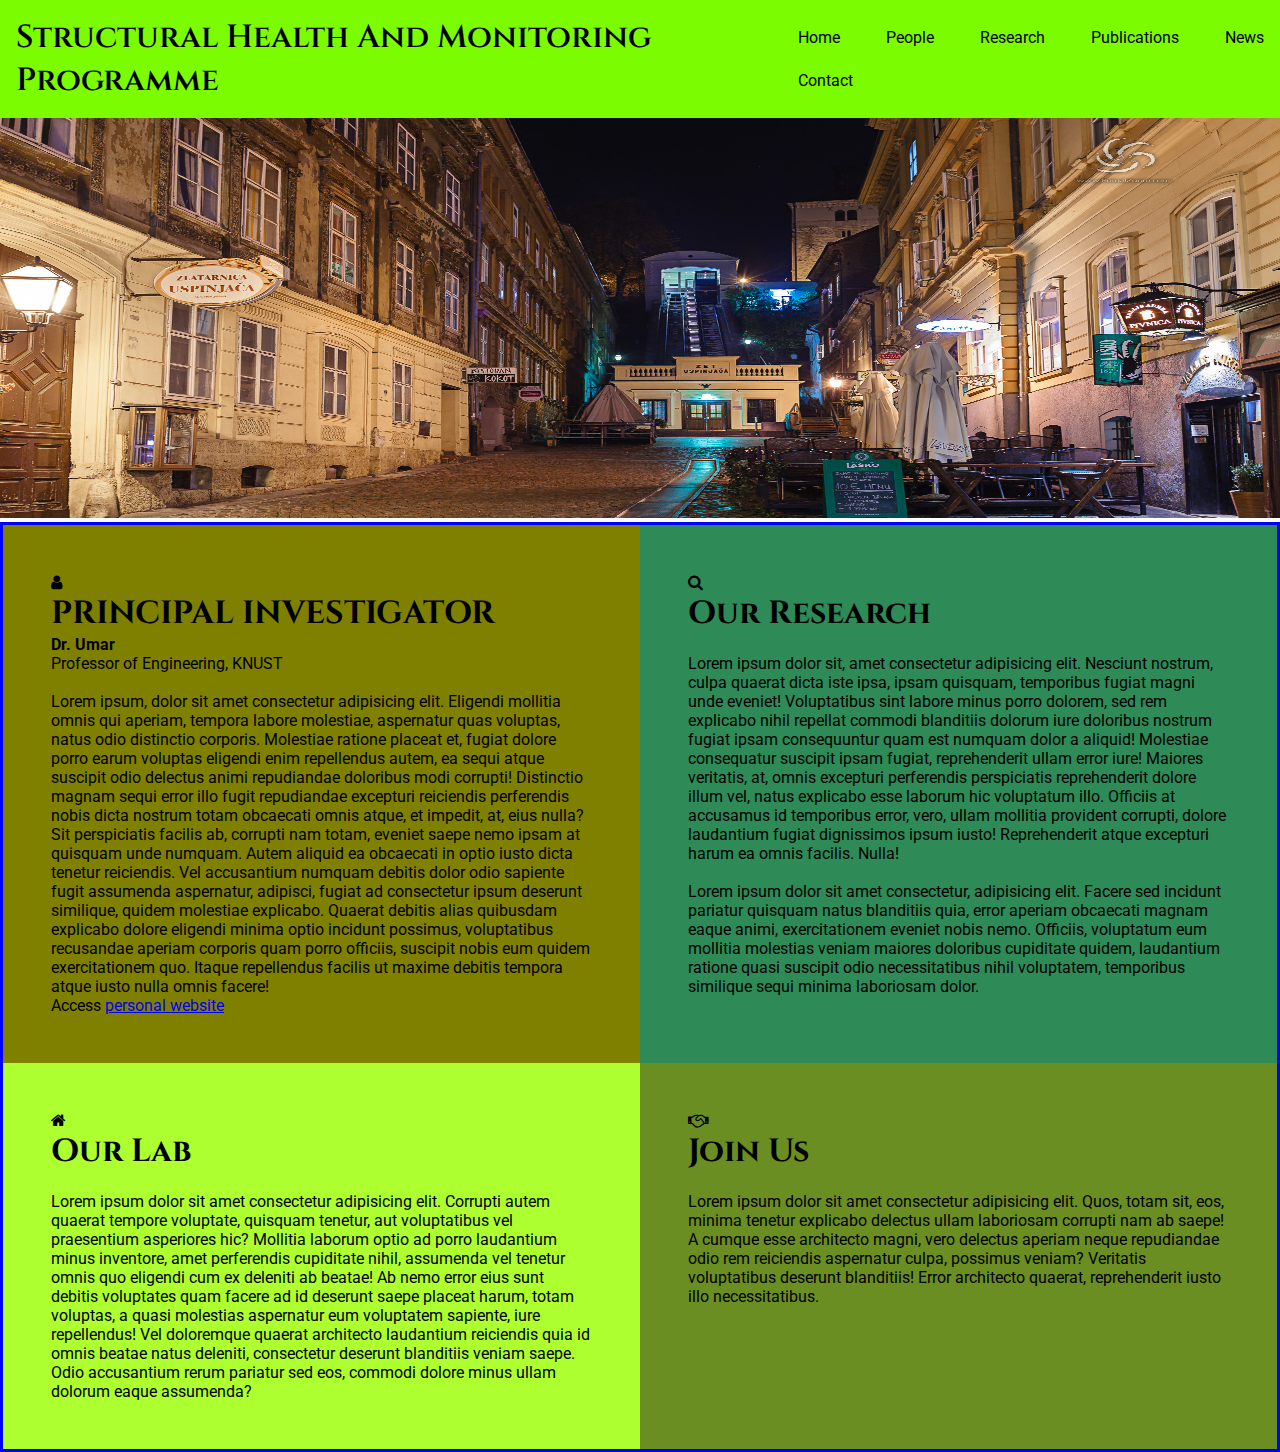
==== research/index.html @ dbe636c4 "Add files via upload" ====
<!DOCTYPE html>
<html lang="en">
<head>
    <meta charset="UTF-8">
    <meta name="viewport" content="width=device-width, initial-scale=1.0">
    <title>KNUST</title>
    <link rel="stylesheet" href="style.css">
    <link rel="stylesheet" href="./font-awesome-4.7.0/css/font-awesome.min.css">
    <link rel="preconnect" href="https://fonts.googleapis.com">
    <link rel="preconnect" href="https://fonts.gstatic.com" crossorigin>
    <link href="https://fonts.googleapis.com/css2?family=Roboto:ital,wght@0,400;0,500;0,700;0,900;1,400;1,500;1,700;1,900&display=swap" rel="stylesheet">
    <link rel="preconnect" href="https://fonts.googleapis.com">
<link rel="preconnect" href="https://fonts.gstatic.com" crossorigin>
<link href="https://fonts.googleapis.com/css2?family=Cinzel:wght@400..900&family=Roboto:ital,wght@0,400;0,500;0,700;1,400;1,500&display=swap" rel="stylesheet">


</head>
<body>
    <header>
        <div class="logo">
           <h1>Structural Health And Monitoring Programme</h1> 
        </div>
        <div class="navlinks">
            <ul><a href="./">Home</a></ul>
            <ul><a href="./">People</a></ul>
            <ul><a href="./">Research</a></ul>
            <ul><a href="./">Publications</a></ul>
            <ul><a href="./">News</a></ul>
            <ul><a href="./">Contact</a></ul>
        </div>
    </header>

    <div class="image-slider">
        <img src="./images/img1.jpg" alt="" height="400px" width="100%">
    </div>
    <main>
        <div class="main main-sub">
            <div class="principal-sect">
                <i class="fa fa-user sect-icon " aria-hidden="true"></i>
                <h1 class="sect-heading">PRINCIPAL INVESTIGATOR</h1>
                <p><b>Dr. Umar </b></p>
                <p>Professor of Engineering, KNUST</p> <br>
                <p class="sect-text">Lorem ipsum, dolor sit amet consectetur adipisicing elit. Eligendi mollitia omnis qui aperiam, tempora labore molestiae, aspernatur quas voluptas, natus odio distinctio corporis. Molestiae ratione placeat et, fugiat dolore porro earum voluptas eligendi enim repellendus autem, ea sequi atque suscipit odio delectus animi repudiandae doloribus modi corrupti! Distinctio magnam sequi error illo fugit repudiandae excepturi reiciendis perferendis nobis dicta nostrum totam obcaecati omnis atque, et impedit, at, eius nulla? Sit perspiciatis facilis ab, corrupti nam totam, eveniet saepe nemo ipsam at quisquam unde numquam. Autem aliquid ea obcaecati in optio iusto dicta tenetur reiciendis. Vel accusantium numquam debitis dolor odio sapiente fugit assumenda aspernatur, adipisci, fugiat ad consectetur ipsum deserunt similique, quidem molestiae explicabo. Quaerat debitis alias quibusdam explicabo dolore eligendi minima optio incidunt possimus, voluptatibus recusandae aperiam corporis quam porro officiis, suscipit nobis eum quidem exercitationem quo. Itaque repellendus facilis ut maxime debitis tempora atque iusto nulla omnis facere!</p>   
                <p>Access <a href="https://webapps.knust.edu.gh/staff/dirsearch/profile/summary/f99fcb8b9fdc.html"> personal website</a></p>
            </div>
            
            <div class="research-sect">
                <i class=" fa fa-search sect-icon" aria-hidden="true"></i>
                <h1 class="sect-heading">Our Research</h1> <br>
                <p>Lorem ipsum dolor sit, amet consectetur adipisicing elit. Nesciunt nostrum, culpa quaerat dicta iste ipsa, ipsam quisquam, temporibus fugiat magni unde eveniet! Voluptatibus sint labore minus porro dolorem, sed rem explicabo nihil repellat commodi blanditiis dolorum iure doloribus nostrum fugiat ipsam consequuntur quam est numquam dolor a aliquid! Molestiae consequatur suscipit ipsam fugiat, reprehenderit ullam error iure! Maiores veritatis, at, omnis excepturi perferendis perspiciatis reprehenderit dolore illum vel, natus explicabo esse laborum hic voluptatum illo. Officiis at accusamus id temporibus error, vero, ullam mollitia provident corrupti, dolore laudantium fugiat dignissimos ipsum iusto! Reprehenderit atque excepturi harum ea omnis facilis. Nulla!</p>
                <br><p>Lorem ipsum dolor sit amet consectetur, adipisicing elit. Facere sed incidunt pariatur quisquam natus blanditiis quia, error aperiam obcaecati magnam eaque animi, exercitationem eveniet nobis nemo. Officiis, voluptatum eum mollitia molestias veniam maiores doloribus cupiditate quidem, laudantium ratione quasi suscipit odio necessitatibus nihil voluptatem, temporibus similique sequi minima laboriosam dolor.</p>
            </div>
        </div>

        <div class="main main-sub">
            <div class="lab-sect">
                <i class="fa fa-home" aria-hidden="true"></i>
                <h1 class="sect-heading">Our Lab</h1> <br>
                <p>Lorem ipsum dolor sit amet consectetur adipisicing elit. Corrupti autem quaerat tempore voluptate, quisquam tenetur, aut voluptatibus vel praesentium asperiores hic? Mollitia laborum optio ad porro laudantium minus inventore, amet perferendis cupiditate nihil, assumenda vel tenetur omnis quo eligendi cum ex deleniti ab beatae! Ab nemo error eius sunt debitis voluptates quam facere ad id deserunt saepe placeat harum, totam voluptas, a quasi molestias aspernatur eum voluptatem sapiente, iure repellendus! Vel doloremque quaerat architecto laudantium reiciendis quia id omnis beatae natus deleniti, consectetur deserunt blanditiis veniam saepe. Odio accusantium rerum pariatur sed eos, commodi dolore minus ullam dolorum eaque assumenda?</p>
                
            </div>
            <div class="join-sect">
                <i class="fa fa-handshake-o" aria-hidden="true"></i>
                <h1 class="sect-heading">Join Us</h1> <br>
                <p>Lorem ipsum dolor sit amet consectetur adipisicing elit. Quos, totam sit, eos, minima tenetur explicabo delectus ullam laboriosam corrupti nam ab saepe! A cumque esse architecto magni, vero delectus aperiam neque repudiandae odio rem reiciendis aspernatur culpa, possimus veniam? Veritatis voluptatibus deserunt blanditiis! Error architecto quaerat, reprehenderit iusto illo necessitatibus.</p>

            </div>
        </div>
    </main>
    
</body>
</html>
---- research/style.css ----
*{
    margin: 0;
    font-family: "Roboto", sans-serif;
    /* font-weight: 900; */
    /* font-style: italic; */
}
.sect-heading{
    font-family: "Cinzel", serif;
}
.logo h1{
    font-family: "Cinzel", serif;
    font-optical-sizing: auto;
    font-weight: 600;
    font-style: normal;

}
header{
    display: flex;
    flex-direction: row;
    padding: 1rem;
    background-color: lawngreen;
    
    
}
.logo{
    /* width: 60%; */
    flex-shrink: initial;
}
.navlinks{
    /* width: 40%; */
    display: flex;
    flex-direction: row;
    align-items: center;
    justify-content: space-between;
    /* width: 50%; */
    flex-wrap: wrap;
    

}
.navlinks a{
    text-decoration: none;
    color: black;
    
}
main{
    border: solid blue;
    margin-top: 0rem;
}
.main-sub{
    background-color: salmon;
    display: flex;
}
.principal-sect{
    width: 50%;
    background-color: olive;
    padding: 3rem;
}
.research-sect{
    width: 50%;
    background-color: seagreen;
    padding: 3rem;
}
.lab-sect{
    width: 50%;
    background-color: greenyellow;
    padding: 3rem;
}
.join-sect{
    width: 50%;
    background-color: olivedrab;
    padding: 3rem;
}
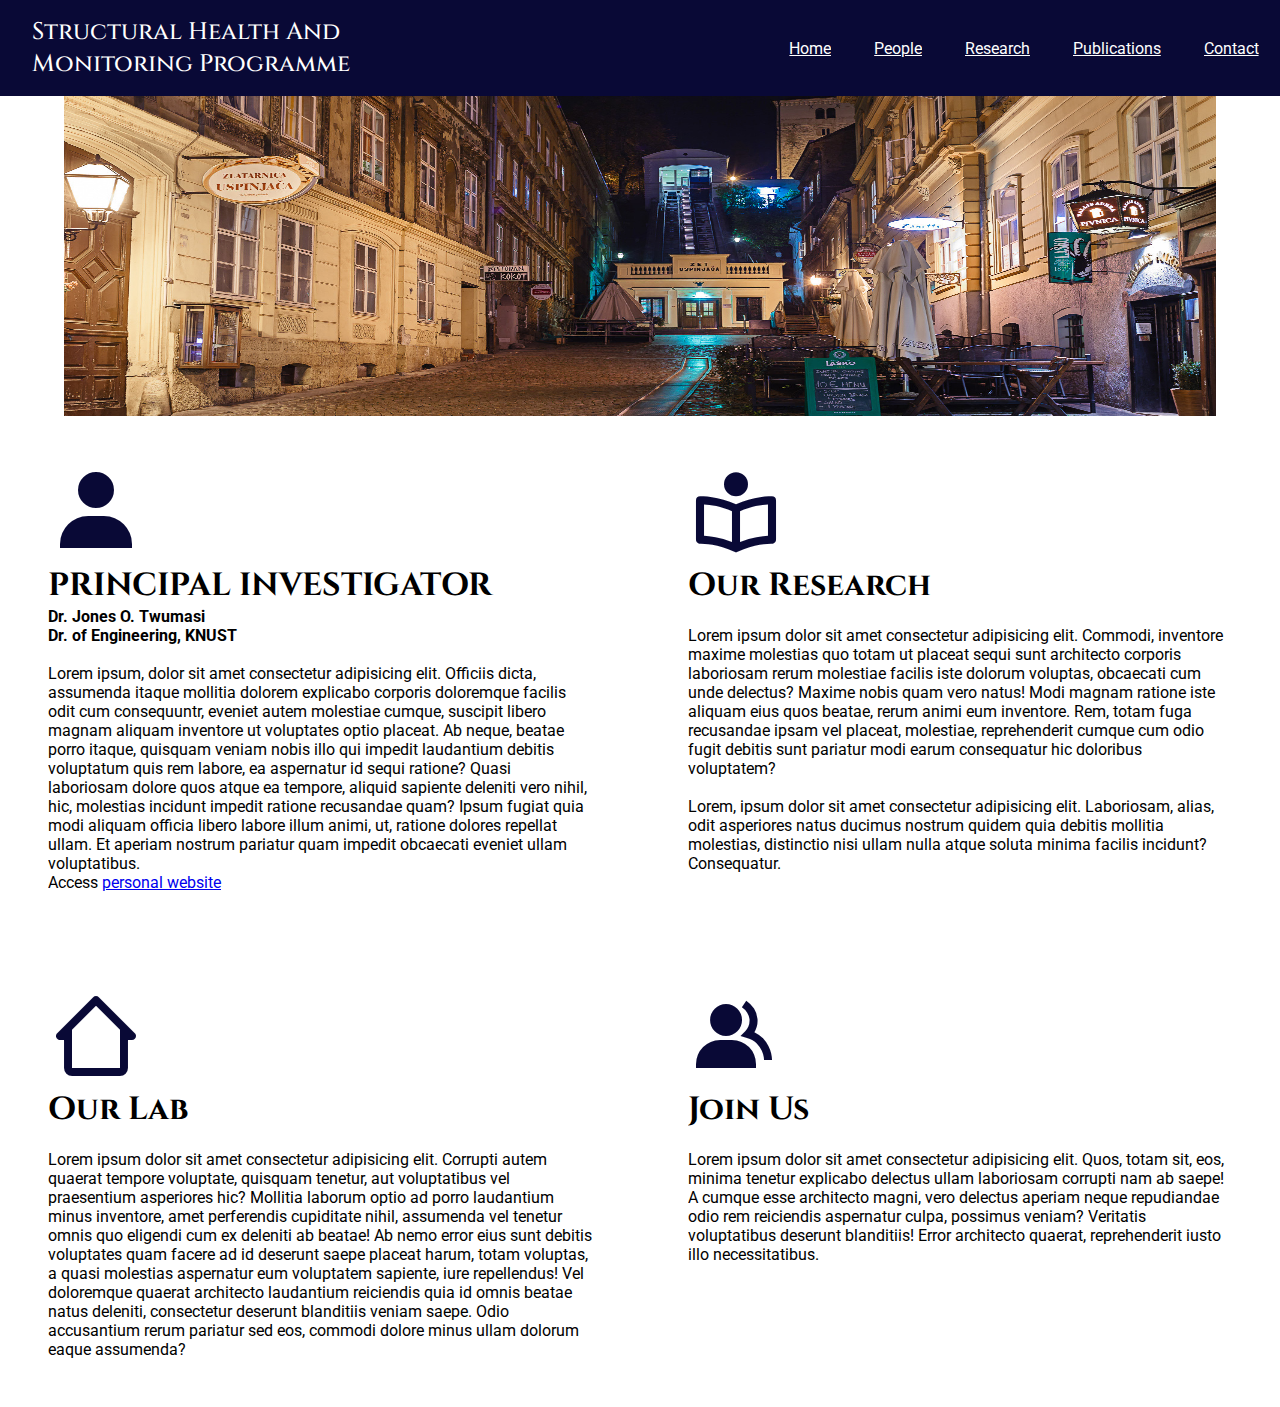
==== commit 61cbcf3c: "updated css" ====
--- a/research/index.html
+++ b/research/index.html
@@ -5,62 +5,66 @@
     <meta name="viewport" content="width=device-width, initial-scale=1.0">
     <title>KNUST</title>
     <link rel="stylesheet" href="style.css">
-    <link rel="stylesheet" href="./font-awesome-4.7.0/css/font-awesome.min.css">
     <link rel="preconnect" href="https://fonts.googleapis.com">
     <link rel="preconnect" href="https://fonts.gstatic.com" crossorigin>
     <link href="https://fonts.googleapis.com/css2?family=Roboto:ital,wght@0,400;0,500;0,700;0,900;1,400;1,500;1,700;1,900&display=swap" rel="stylesheet">
     <link rel="preconnect" href="https://fonts.googleapis.com">
-<link rel="preconnect" href="https://fonts.gstatic.com" crossorigin>
-<link href="https://fonts.googleapis.com/css2?family=Cinzel:wght@400..900&family=Roboto:ital,wght@0,400;0,500;0,700;1,400;1,500&display=swap" rel="stylesheet">
-
-
+    <link rel="preconnect" href="https://fonts.gstatic.com" crossorigin>
+    <link href="https://fonts.googleapis.com/css2?family=Cinzel:wght@400..900&family=Roboto:ital,wght@0,400;0,500;0,700;1,400;1,500&display=swap" rel="stylesheet">
+    <link href='https://unpkg.com/boxicons@2.1.4/css/boxicons.min.css' rel='stylesheet'>
+    <link
+    rel="stylesheet"
+    href="https://cdnjs.cloudflare.com/ajax/libs/animate.css/4.1.1/animate.min.css"
+  />
 </head>
 <body>
     <header>
-        <div class="logo">
-           <h1>Structural Health And Monitoring Programme</h1> 
+        <div class="navbar">
+            <div class="logo">
+                <h2>Structural Health And Monitoring Programme</h2> 
+            </div>
+            <div class="navlinks">
+                <li><a href="./">Home</a></li>
+                <li><a href="./">People</a></li>
+                <li><a href="./">Research</a></li>
+                <li><a href="./">Publications</a></li>
+                <!-- <li><a href="./">News</a></li> -->
+                <li><a href="./">Contact</a></li>
+            </div>
         </div>
-        <div class="navlinks">
-            <ul><a href="./">Home</a></ul>
-            <ul><a href="./">People</a></ul>
-            <ul><a href="./">Research</a></ul>
-            <ul><a href="./">Publications</a></ul>
-            <ul><a href="./">News</a></ul>
-            <ul><a href="./">Contact</a></ul>
+        <div class="image-slider">
+            <img src="./images/img1.jpg" alt="" height="400px" width="90%">
         </div>
     </header>
 
-    <div class="image-slider">
-        <img src="./images/img1.jpg" alt="" height="400px" width="100%">
-    </div>
     <main>
-        <div class="main main-sub">
-            <div class="principal-sect">
-                <i class="fa fa-user sect-icon " aria-hidden="true"></i>
+        <div class="main main-sub main-sub1">
+            <div class="principal-sect ">
+                <i class='bx bxs-user icon'></i>
                 <h1 class="sect-heading">PRINCIPAL INVESTIGATOR</h1>
-                <p><b>Dr. Umar </b></p>
-                <p>Professor of Engineering, KNUST</p> <br>
-                <p class="sect-text">Lorem ipsum, dolor sit amet consectetur adipisicing elit. Eligendi mollitia omnis qui aperiam, tempora labore molestiae, aspernatur quas voluptas, natus odio distinctio corporis. Molestiae ratione placeat et, fugiat dolore porro earum voluptas eligendi enim repellendus autem, ea sequi atque suscipit odio delectus animi repudiandae doloribus modi corrupti! Distinctio magnam sequi error illo fugit repudiandae excepturi reiciendis perferendis nobis dicta nostrum totam obcaecati omnis atque, et impedit, at, eius nulla? Sit perspiciatis facilis ab, corrupti nam totam, eveniet saepe nemo ipsam at quisquam unde numquam. Autem aliquid ea obcaecati in optio iusto dicta tenetur reiciendis. Vel accusantium numquam debitis dolor odio sapiente fugit assumenda aspernatur, adipisci, fugiat ad consectetur ipsum deserunt similique, quidem molestiae explicabo. Quaerat debitis alias quibusdam explicabo dolore eligendi minima optio incidunt possimus, voluptatibus recusandae aperiam corporis quam porro officiis, suscipit nobis eum quidem exercitationem quo. Itaque repellendus facilis ut maxime debitis tempora atque iusto nulla omnis facere!</p>   
+                <p><b>Dr. Jones O. Twumasi </b></p>
+                <p><b>Dr. of Engineering, KNUST</p> </b> <br>
+                <p class="sect-text">Lorem ipsum, dolor sit amet consectetur adipisicing elit. Officiis dicta, assumenda itaque mollitia dolorem explicabo corporis doloremque facilis odit cum consequuntr, eveniet autem molestiae cumque, suscipit libero magnam aliquam inventore ut voluptates optio placeat. Ab neque, beatae porro itaque, quisquam veniam nobis illo qui impedit laudantium debitis voluptatum quis rem labore, ea aspernatur id sequi ratione? Quasi laboriosam dolore quos atque ea tempore, aliquid sapiente deleniti vero nihil, hic, molestias incidunt impedit ratione recusandae quam? Ipsum fugiat quia modi aliquam officia libero labore illum animi, ut, ratione dolores repellat ullam. Et aperiam nostrum pariatur quam impedit obcaecati eveniet ullam voluptatibus.</p>   
                 <p>Access <a href="https://webapps.knust.edu.gh/staff/dirsearch/profile/summary/f99fcb8b9fdc.html"> personal website</a></p>
             </div>
             
             <div class="research-sect">
-                <i class=" fa fa-search sect-icon" aria-hidden="true"></i>
+                <i class='bx bx-book-reader icon'></i>
                 <h1 class="sect-heading">Our Research</h1> <br>
-                <p>Lorem ipsum dolor sit, amet consectetur adipisicing elit. Nesciunt nostrum, culpa quaerat dicta iste ipsa, ipsam quisquam, temporibus fugiat magni unde eveniet! Voluptatibus sint labore minus porro dolorem, sed rem explicabo nihil repellat commodi blanditiis dolorum iure doloribus nostrum fugiat ipsam consequuntur quam est numquam dolor a aliquid! Molestiae consequatur suscipit ipsam fugiat, reprehenderit ullam error iure! Maiores veritatis, at, omnis excepturi perferendis perspiciatis reprehenderit dolore illum vel, natus explicabo esse laborum hic voluptatum illo. Officiis at accusamus id temporibus error, vero, ullam mollitia provident corrupti, dolore laudantium fugiat dignissimos ipsum iusto! Reprehenderit atque excepturi harum ea omnis facilis. Nulla!</p>
-                <br><p>Lorem ipsum dolor sit amet consectetur, adipisicing elit. Facere sed incidunt pariatur quisquam natus blanditiis quia, error aperiam obcaecati magnam eaque animi, exercitationem eveniet nobis nemo. Officiis, voluptatum eum mollitia molestias veniam maiores doloribus cupiditate quidem, laudantium ratione quasi suscipit odio necessitatibus nihil voluptatem, temporibus similique sequi minima laboriosam dolor.</p>
+                <p>Lorem ipsum dolor sit amet consectetur adipisicing elit. Commodi, inventore maxime molestias quo totam ut placeat sequi sunt architecto corporis laboriosam rerum molestiae facilis iste dolorum voluptas, obcaecati cum unde delectus? Maxime nobis quam vero natus! Modi magnam ratione iste aliquam eius quos beatae, rerum animi eum inventore. Rem, totam fuga recusandae ipsam vel placeat, molestiae, reprehenderit cumque cum odio fugit debitis sunt pariatur modi earum consequatur hic doloribus voluptatem?</p>
+                <br><p>Lorem, ipsum dolor sit amet consectetur adipisicing elit. Laboriosam, alias, odit asperiores natus ducimus nostrum quidem quia debitis mollitia molestias, distinctio nisi ullam nulla atque soluta minima facilis incidunt? Consequatur.</p>
             </div>
         </div>
 
-        <div class="main main-sub">
+        <div class="main main-sub main-sub2">
             <div class="lab-sect">
-                <i class="fa fa-home" aria-hidden="true"></i>
+                <i class='bx bx-home-alt-2 icon'></i>
                 <h1 class="sect-heading">Our Lab</h1> <br>
                 <p>Lorem ipsum dolor sit amet consectetur adipisicing elit. Corrupti autem quaerat tempore voluptate, quisquam tenetur, aut voluptatibus vel praesentium asperiores hic? Mollitia laborum optio ad porro laudantium minus inventore, amet perferendis cupiditate nihil, assumenda vel tenetur omnis quo eligendi cum ex deleniti ab beatae! Ab nemo error eius sunt debitis voluptates quam facere ad id deserunt saepe placeat harum, totam voluptas, a quasi molestias aspernatur eum voluptatem sapiente, iure repellendus! Vel doloremque quaerat architecto laudantium reiciendis quia id omnis beatae natus deleniti, consectetur deserunt blanditiis veniam saepe. Odio accusantium rerum pariatur sed eos, commodi dolore minus ullam dolorum eaque assumenda?</p>
                 
             </div>
             <div class="join-sect">
-                <i class="fa fa-handshake-o" aria-hidden="true"></i>
+                <i class='bx bxs-group icon'></i>
                 <h1 class="sect-heading">Join Us</h1> <br>
                 <p>Lorem ipsum dolor sit amet consectetur adipisicing elit. Quos, totam sit, eos, minima tenetur explicabo delectus ullam laboriosam corrupti nam ab saepe! A cumque esse architecto magni, vero delectus aperiam neque repudiandae odio rem reiciendis aspernatur culpa, possimus veniam? Veritatis voluptatibus deserunt blanditiis! Error architecto quaerat, reprehenderit iusto illo necessitatibus.</p>
 
--- a/research/style.css
+++ b/research/style.css
@@ -1,72 +1,102 @@
 *{
     margin: 0;
+    padding: 0;
+    overflow-x: hidden;
     font-family: "Roboto", sans-serif;
-    /* font-weight: 900; */
-    /* font-style: italic; */
 }
 .sect-heading{
     font-family: "Cinzel", serif;
 }
-.logo h1{
-    font-family: "Cinzel", serif;
-    font-optical-sizing: auto;
-    font-weight: 600;
-    font-style: normal;
+.logo h2{
+    font-family: "Cinzel";
+    /* font-optical-sizing:none; */
+    font-weight: 500;
+    width: 60%;
+    /* font-style: normal; */
 
 }
+
+.navbar{
+    display: flex;
+    width: 100%;
+    overflow: hidden;
+    justify-content: space-between;
+    /* flex-direction: row; */
+    padding: 1rem 2rem;
+    /* margin-bottom: 30rem; */
+    background-color: rgb(9, 9, 54);
+    color: white;
+    position: fixed;
+    top: 0;
+    z-index: 1000;
+}
 header{
-    display: flex;
-    flex-direction: row;
-    padding: 1rem;
-    background-color: lawngreen;
-    
-    
-}
-.logo{
-    /* width: 60%; */
-    flex-shrink: initial;
+    position: relative;
 }
 .navlinks{
-    /* width: 40%; */
+    /* width: 60%; */
     display: flex;
     flex-direction: row;
     align-items: center;
-    justify-content: space-between;
-    /* width: 50%; */
+    width: 40%;
+    padding-right: 2rem;
+    justify-content: space-around;
     flex-wrap: wrap;
-    
-
-}
-.navlinks a{
-    text-decoration: none;
-    color: black;
+    list-style: none;
     
 }
+
+.image-slider{
+ 
+    top: 6rem;
+    height: auto;
+    /* margin-top: 10rem; */
+}
+
+.navlinks a{
+    /* text-decoration: none; */
+    color: inherit;
+    /* float: left; */
+}
+.navlinks li a:hover {
+    transition: 0.4s ease-in-out;
+    color: blue;
+    /* text-decoration: solid; */
+  }
+.image-slider{
+    display: flex;
+    justify-content: center;
+    align-items: center;
+    margin-top: 1rem;
+}
 main{
-    border: solid blue;
-    margin-top: 0rem;
+    /* margin-top: 0rem; */
+    background-color: rgb(255, 255, 255);
 }
 .main-sub{
-    background-color: salmon;
     display: flex;
 }
 .principal-sect{
     width: 50%;
-    background-color: olive;
-    padding: 3rem;
+    /* background-color: olive; */
+    padding: 3rem 3rem;
 }
 .research-sect{
     width: 50%;
-    background-color: seagreen;
-    padding: 3rem;
+    /* background-color: seagreen; */
+    padding: 3rem 3rem;
 }
 .lab-sect{
     width: 50%;
-    background-color: greenyellow;
-    padding: 3rem;
+    /* background-color: greenyellow; */
+    padding: 3rem 3rem;
 }
 .join-sect{
     width: 50%;
-    background-color: olivedrab;
-    padding: 3rem;
-}+    /* background-color: olivedrab; */
+    padding: 3rem 3rem;
+}
+.icon{
+    font-size: 6rem;
+    color: rgb(9, 9, 54);
+}
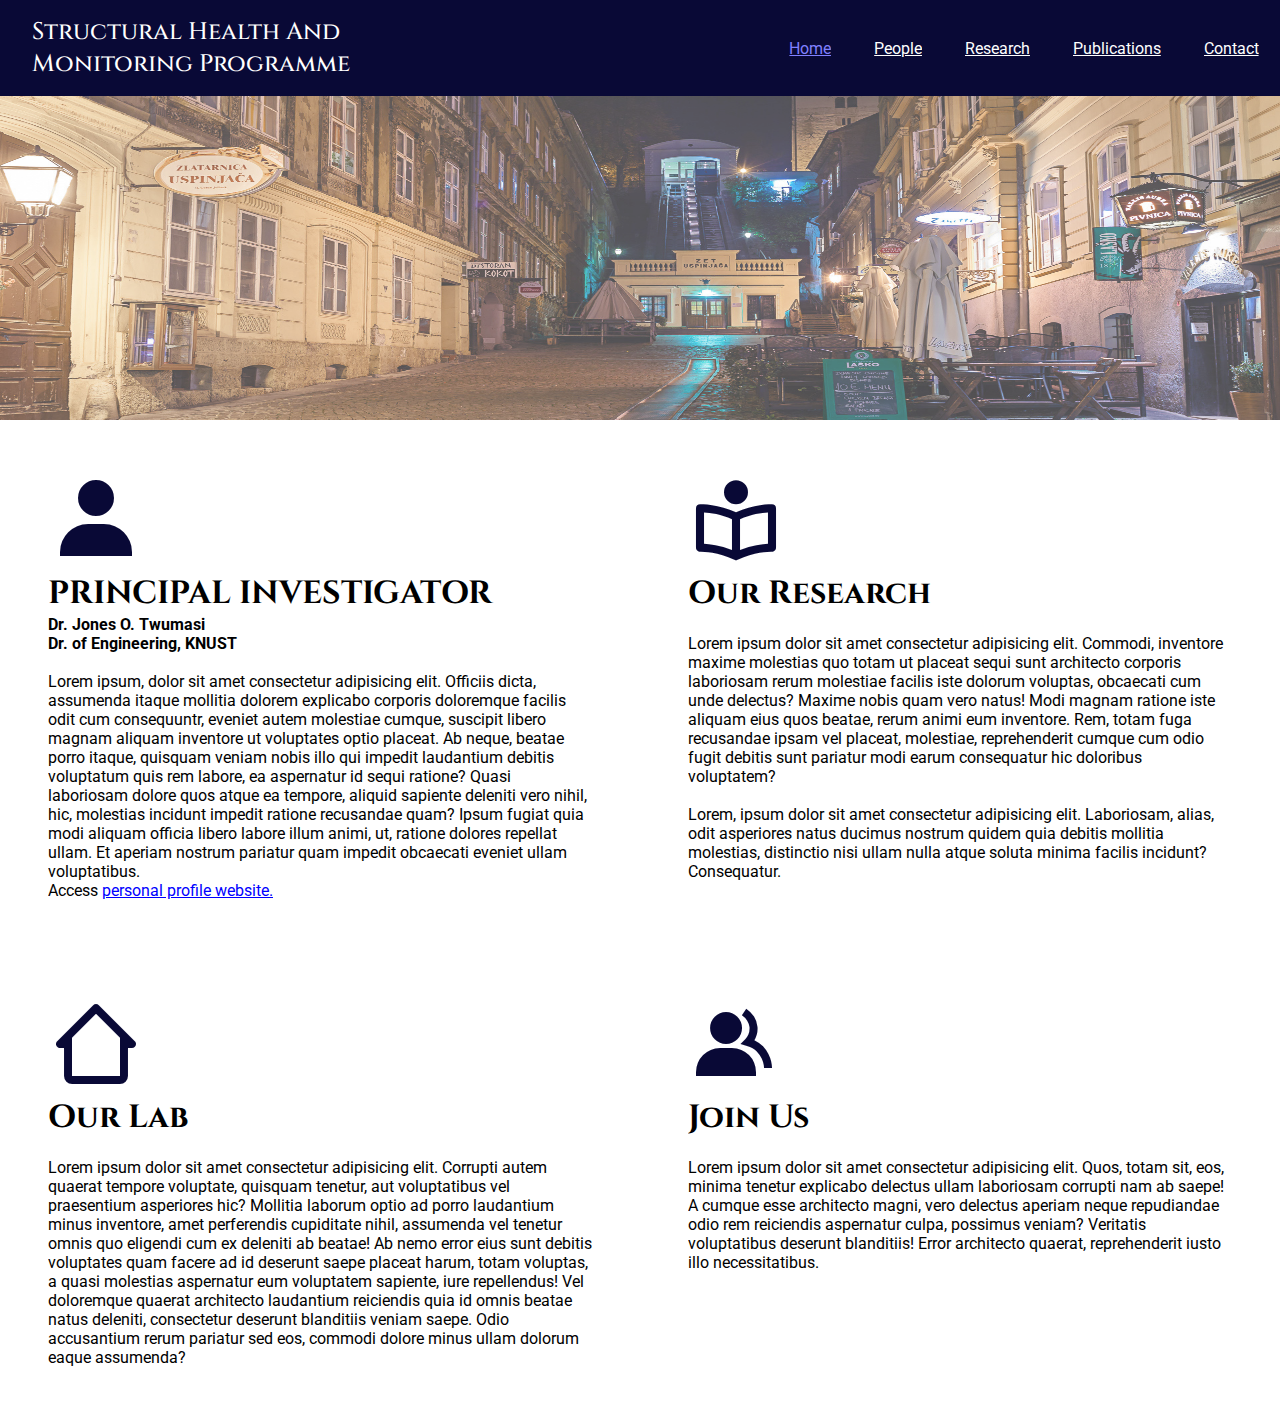
==== commit 1cb2a48e: "added animations css" ====
--- a/research/index.html
+++ b/research/index.html
@@ -5,6 +5,7 @@
     <meta name="viewport" content="width=device-width, initial-scale=1.0">
     <title>KNUST</title>
     <link rel="stylesheet" href="style.css">
+    <link rel="stylesheet" href="./images/favicon.png" type="image/ico" sizes="32x32">
     <link rel="preconnect" href="https://fonts.googleapis.com">
     <link rel="preconnect" href="https://fonts.gstatic.com" crossorigin>
     <link href="https://fonts.googleapis.com/css2?family=Roboto:ital,wght@0,400;0,500;0,700;0,900;1,400;1,500;1,700;1,900&display=swap" rel="stylesheet">
@@ -16,15 +17,20 @@
     rel="stylesheet"
     href="https://cdnjs.cloudflare.com/ajax/libs/animate.css/4.1.1/animate.min.css"
   />
+
+  <style>
+    .home{ color: rgb(128, 128, 255);}
+  </style>
+ 
 </head>
 <body>
     <header>
-        <div class="navbar">
+        <div class="navbar animate__animated animate__fadeInDown animate__delay-0s">
             <div class="logo">
-                <h2>Structural Health And Monitoring Programme</h2> 
+                <a href=""> <h2>Structural Health And Monitoring Programme</h2>  </a>
             </div>
             <div class="navlinks">
-                <li><a href="./">Home</a></li>
+                <li class="home"><a href="./">Home</a></li>
                 <li><a href="./">People</a></li>
                 <li><a href="./">Research</a></li>
                 <li><a href="./">Publications</a></li>
@@ -33,22 +39,23 @@
             </div>
         </div>
         <div class="image-slider">
-            <img src="./images/img1.jpg" alt="" height="400px" width="90%">
+            <img src="./images/img1.jpg" alt="" height="420px" width="100%" >
         </div>
     </header>
 
     <main>
         <div class="main main-sub main-sub1">
-            <div class="principal-sect ">
-                <i class='bx bxs-user icon'></i>
-                <h1 class="sect-heading">PRINCIPAL INVESTIGATOR</h1>
+            <div class="principal-sect animate__animated animate__fadeInLeft animate__delay-1s ">
+                
+                <i class='bx bxs-user icon sect-heading '></i>
+                <h1 class="sect-heading ">PRINCIPAL INVESTIGATOR</h1>
                 <p><b>Dr. Jones O. Twumasi </b></p>
                 <p><b>Dr. of Engineering, KNUST</p> </b> <br>
                 <p class="sect-text">Lorem ipsum, dolor sit amet consectetur adipisicing elit. Officiis dicta, assumenda itaque mollitia dolorem explicabo corporis doloremque facilis odit cum consequuntr, eveniet autem molestiae cumque, suscipit libero magnam aliquam inventore ut voluptates optio placeat. Ab neque, beatae porro itaque, quisquam veniam nobis illo qui impedit laudantium debitis voluptatum quis rem labore, ea aspernatur id sequi ratione? Quasi laboriosam dolore quos atque ea tempore, aliquid sapiente deleniti vero nihil, hic, molestias incidunt impedit ratione recusandae quam? Ipsum fugiat quia modi aliquam officia libero labore illum animi, ut, ratione dolores repellat ullam. Et aperiam nostrum pariatur quam impedit obcaecati eveniet ullam voluptatibus.</p>   
-                <p>Access <a href="https://webapps.knust.edu.gh/staff/dirsearch/profile/summary/f99fcb8b9fdc.html"> personal website</a></p>
+                <p>Access <a href="https://webapps.knust.edu.gh/staff/dirsearch/profile/summary/f99fcb8b9fdc.html"> personal profile website.</a></p>
             </div>
             
-            <div class="research-sect">
+            <div class="research-sect principal-sect animate__animated animate__fadeInRight animate__delay-1s">
                 <i class='bx bx-book-reader icon'></i>
                 <h1 class="sect-heading">Our Research</h1> <br>
                 <p>Lorem ipsum dolor sit amet consectetur adipisicing elit. Commodi, inventore maxime molestias quo totam ut placeat sequi sunt architecto corporis laboriosam rerum molestiae facilis iste dolorum voluptas, obcaecati cum unde delectus? Maxime nobis quam vero natus! Modi magnam ratione iste aliquam eius quos beatae, rerum animi eum inventore. Rem, totam fuga recusandae ipsam vel placeat, molestiae, reprehenderit cumque cum odio fugit debitis sunt pariatur modi earum consequatur hic doloribus voluptatem?</p>
--- a/research/style.css
+++ b/research/style.css
@@ -12,8 +12,12 @@
     /* font-optical-sizing:none; */
     font-weight: 500;
     width: 60%;
+    /* border: solid saddlebrown; */
     /* font-style: normal; */
-
+}
+.logo a{
+    text-decoration: none;
+    color: white;
 }
 
 .navbar{
@@ -31,7 +35,7 @@
     z-index: 1000;
 }
 header{
-    position: relative;
+    /* position: relative; */
 }
 .navlinks{
     /* width: 60%; */
@@ -48,8 +52,8 @@
 
 .image-slider{
  
-    top: 6rem;
-    height: auto;
+    /* top: 10rem; */
+    /* height: auto; */
     /* margin-top: 10rem; */
 }
 
@@ -59,19 +63,28 @@
     /* float: left; */
 }
 .navlinks li a:hover {
-    transition: 0.4s ease-in-out;
-    color: blue;
+    transition: ease-in-out 0.1s;
+    color: rgb(128, 128, 255);
     /* text-decoration: solid; */
   }
 .image-slider{
-    display: flex;
-    justify-content: center;
-    align-items: center;
-    margin-top: 1rem;
+    /* display: flex; */
+    /* justify-content: center; */
+    /* align-items: center; */
+    /* margin-top: 1rem; */
+}
+.image-slider img{
+    max-width: 100%;
+    opacity: 0.7;
+    /* height: auto; */
+    /* position: absolute; */
+    /* top: 10rem; */
+    /* z-index: 100; */
 }
 main{
     /* margin-top: 0rem; */
     background-color: rgb(255, 255, 255);
+    /* z-index: 90; */
 }
 .main-sub{
     display: flex;
@@ -80,6 +93,9 @@
     width: 50%;
     /* background-color: olive; */
     padding: 3rem 3rem;
+}
+.principal-sect a{
+    color: blue;
 }
 .research-sect{
     width: 50%;
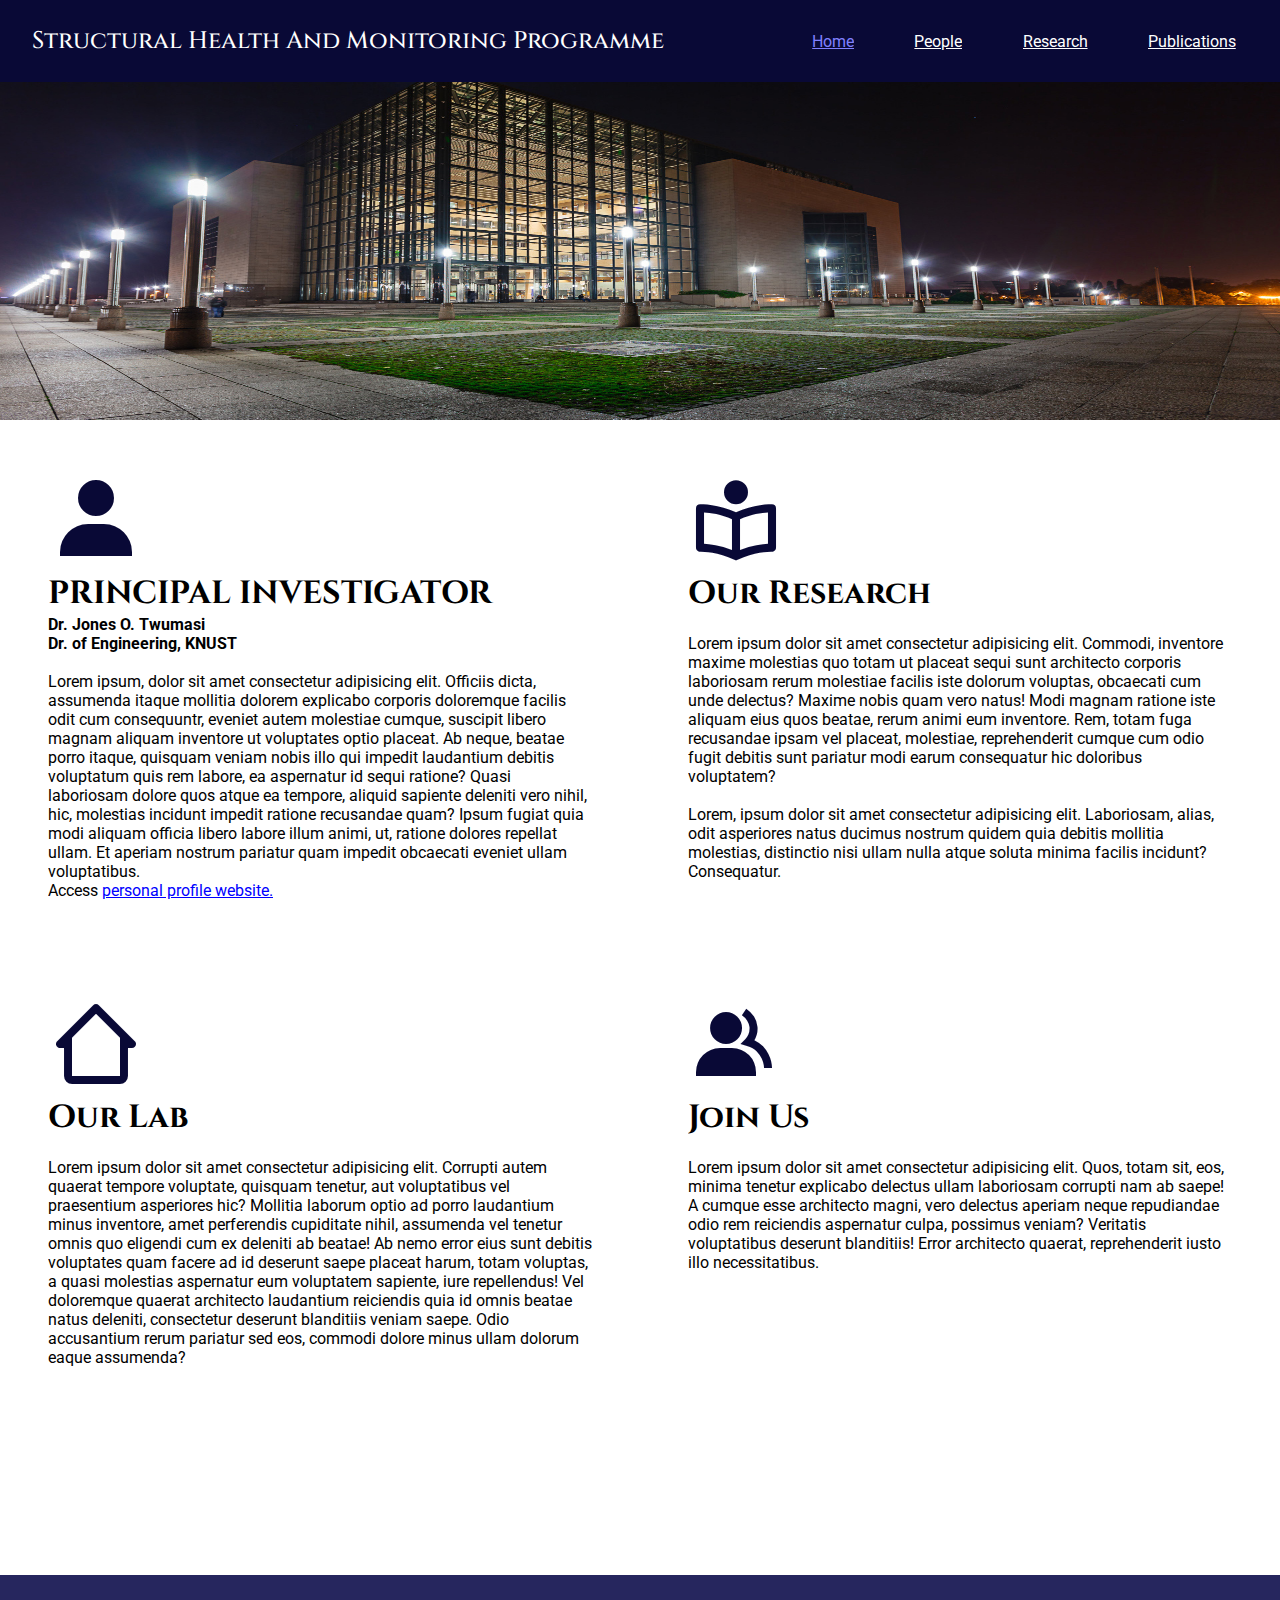
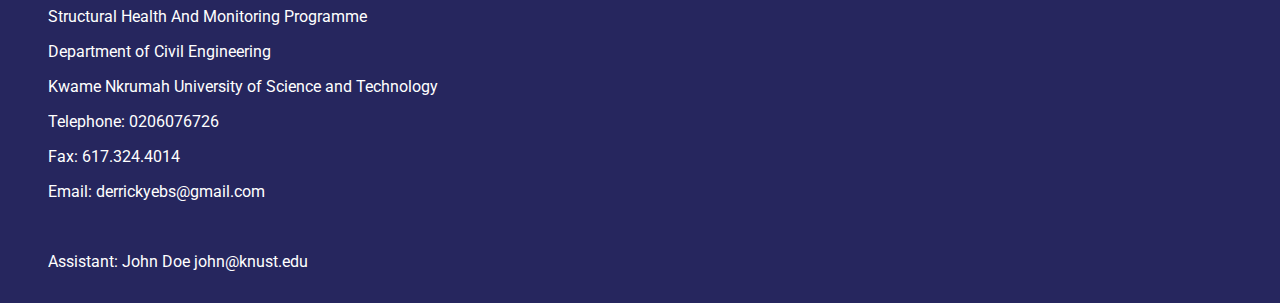
==== commit 7898db0c: "added css to other pages" ====
--- a/research/index.html
+++ b/research/index.html
@@ -24,22 +24,22 @@
  
 </head>
 <body>
-    <header>
+    <header >
         <div class="navbar animate__animated animate__fadeInDown animate__delay-0s">
             <div class="logo">
-                <a href=""> <h2>Structural Health And Monitoring Programme</h2>  </a>
+                <a href="./"> <h2>Structural Health And Monitoring Programme</h2>  </a>
             </div>
             <div class="navlinks">
                 <li class="home"><a href="./">Home</a></li>
-                <li><a href="./">People</a></li>
-                <li><a href="./">Research</a></li>
-                <li><a href="./">Publications</a></li>
+                <li class="peoplePage"><a href="./page1.html">People</a></li>
+                <li class="researchPage"><a href="./page2.html">Research</a></li>
+                <li class="PublicationsPage"><a href="./page3.html">Publications</a></li>
                 <!-- <li><a href="./">News</a></li> -->
-                <li><a href="./">Contact</a></li>
+                <!-- <li><a href="./">Contact</a></li> -->
             </div>
         </div>
-        <div class="image-slider">
-            <img src="./images/img1.jpg" alt="" height="420px" width="100%" >
+        <div class="image-slider animate__animated animate__slideInDown animate__delay-1s">
+            <img src="./images/img4.jpg" alt="" height="420px" width="100%" >
         </div>
     </header>
 
@@ -64,13 +64,13 @@
         </div>
 
         <div class="main main-sub main-sub2">
-            <div class="lab-sect">
+            <div class="lab-sect animate__animated animate__fadeInLeft animate__delay-1s ">
                 <i class='bx bx-home-alt-2 icon'></i>
                 <h1 class="sect-heading">Our Lab</h1> <br>
                 <p>Lorem ipsum dolor sit amet consectetur adipisicing elit. Corrupti autem quaerat tempore voluptate, quisquam tenetur, aut voluptatibus vel praesentium asperiores hic? Mollitia laborum optio ad porro laudantium minus inventore, amet perferendis cupiditate nihil, assumenda vel tenetur omnis quo eligendi cum ex deleniti ab beatae! Ab nemo error eius sunt debitis voluptates quam facere ad id deserunt saepe placeat harum, totam voluptas, a quasi molestias aspernatur eum voluptatem sapiente, iure repellendus! Vel doloremque quaerat architecto laudantium reiciendis quia id omnis beatae natus deleniti, consectetur deserunt blanditiis veniam saepe. Odio accusantium rerum pariatur sed eos, commodi dolore minus ullam dolorum eaque assumenda?</p>
                 
             </div>
-            <div class="join-sect">
+            <div class="join-sect animate__animated animate__fadeInRight animate__delay-1s">
                 <i class='bx bxs-group icon'></i>
                 <h1 class="sect-heading">Join Us</h1> <br>
                 <p>Lorem ipsum dolor sit amet consectetur adipisicing elit. Quos, totam sit, eos, minima tenetur explicabo delectus ullam laboriosam corrupti nam ab saepe! A cumque esse architecto magni, vero delectus aperiam neque repudiandae odio rem reiciendis aspernatur culpa, possimus veniam? Veritatis voluptatibus deserunt blanditiis! Error architecto quaerat, reprehenderit iusto illo necessitatibus.</p>
@@ -78,6 +78,19 @@
             </div>
         </div>
     </main>
+
+    <footer>
+        <div class="contact">
+            <p> Structural Health And Monitoring Programme</p>
+            <p>Department of Civil Engineering</p>
+            <p>Kwame Nkrumah University of Science and Technology</p>
+            <p>Telephone: 0206076726</p>
+            <p>Fax: 617.324.4014</p>
+            <p>Email: derrickyebs@gmail.com</p> <br>
+            <p>Assistant: John Doe john@knust.edu</p>
+        </div>
+        <div></div>
+    </footer>
     
 </body>
 </html>--- a/research/style.css
+++ b/research/style.css
@@ -9,11 +9,8 @@
 }
 .logo h2{
     font-family: "Cinzel";
-    /* font-optical-sizing:none; */
     font-weight: 500;
-    width: 60%;
-    /* border: solid saddlebrown; */
-    /* font-style: normal; */
+    /* width: 60%; */
 }
 .logo a{
     text-decoration: none;
@@ -25,94 +22,97 @@
     width: 100%;
     overflow: hidden;
     justify-content: space-between;
-    /* flex-direction: row; */
-    padding: 1rem 2rem;
-    /* margin-bottom: 30rem; */
+    align-items: center;
+    padding: 25px 2rem;
     background-color: rgb(9, 9, 54);
     color: white;
     position: fixed;
     top: 0;
     z-index: 1000;
+    /* height: 3rem; */
 }
 header{
     /* position: relative; */
 }
 .navlinks{
-    /* width: 60%; */
     display: flex;
     flex-direction: row;
     align-items: center;
     width: 40%;
     padding-right: 2rem;
-    justify-content: space-around;
+    justify-content: space-evenly;
     flex-wrap: wrap;
     list-style: none;
+    gap: 1rem;
     
 }
 
-.image-slider{
- 
-    /* top: 10rem; */
-    /* height: auto; */
-    /* margin-top: 10rem; */
+.navlinks a{
+    color: inherit;
 }
 
-.navlinks a{
-    /* text-decoration: none; */
-    color: inherit;
-    /* float: left; */
-}
 .navlinks li a:hover {
     transition: ease-in-out 0.1s;
     color: rgb(128, 128, 255);
-    /* text-decoration: solid; */
   }
-.image-slider{
-    /* display: flex; */
-    /* justify-content: center; */
-    /* align-items: center; */
-    /* margin-top: 1rem; */
-}
+
 .image-slider img{
     max-width: 100%;
-    opacity: 0.7;
-    /* height: auto; */
-    /* position: absolute; */
-    /* top: 10rem; */
-    /* z-index: 100; */
+    opacity: 1;
 }
+
 main{
-    /* margin-top: 0rem; */
     background-color: rgb(255, 255, 255);
-    /* z-index: 90; */
+    padding-bottom: 10rem;
 }
+
 .main-sub{
     display: flex;
 }
+
 .principal-sect{
     width: 50%;
-    /* background-color: olive; */
     padding: 3rem 3rem;
 }
+
 .principal-sect a{
     color: blue;
 }
+
 .research-sect{
     width: 50%;
-    /* background-color: seagreen; */
     padding: 3rem 3rem;
 }
+
 .lab-sect{
     width: 50%;
-    /* background-color: greenyellow; */
     padding: 3rem 3rem;
 }
+
 .join-sect{
     width: 50%;
-    /* background-color: olivedrab; */
     padding: 3rem 3rem;
 }
+
 .icon{
     font-size: 6rem;
     color: rgb(9, 9, 54);
 }
+footer{
+    /* height: 5rem; */
+    background-color: rgb(38, 38, 94);
+    color: white;
+    padding: 2rem 3rem;
+    /* display: flex; */
+    /* flex-direction: column; */
+}
+.contact{
+    display: flex;
+    flex-direction: column;
+    /* padding: 1rem 1rem; */
+    /* border: solid rebeccapurple; */
+    width: 50%;
+    justify-content: space-evenly;
+    gap: 1rem;
+    /* align-items: center; */
+}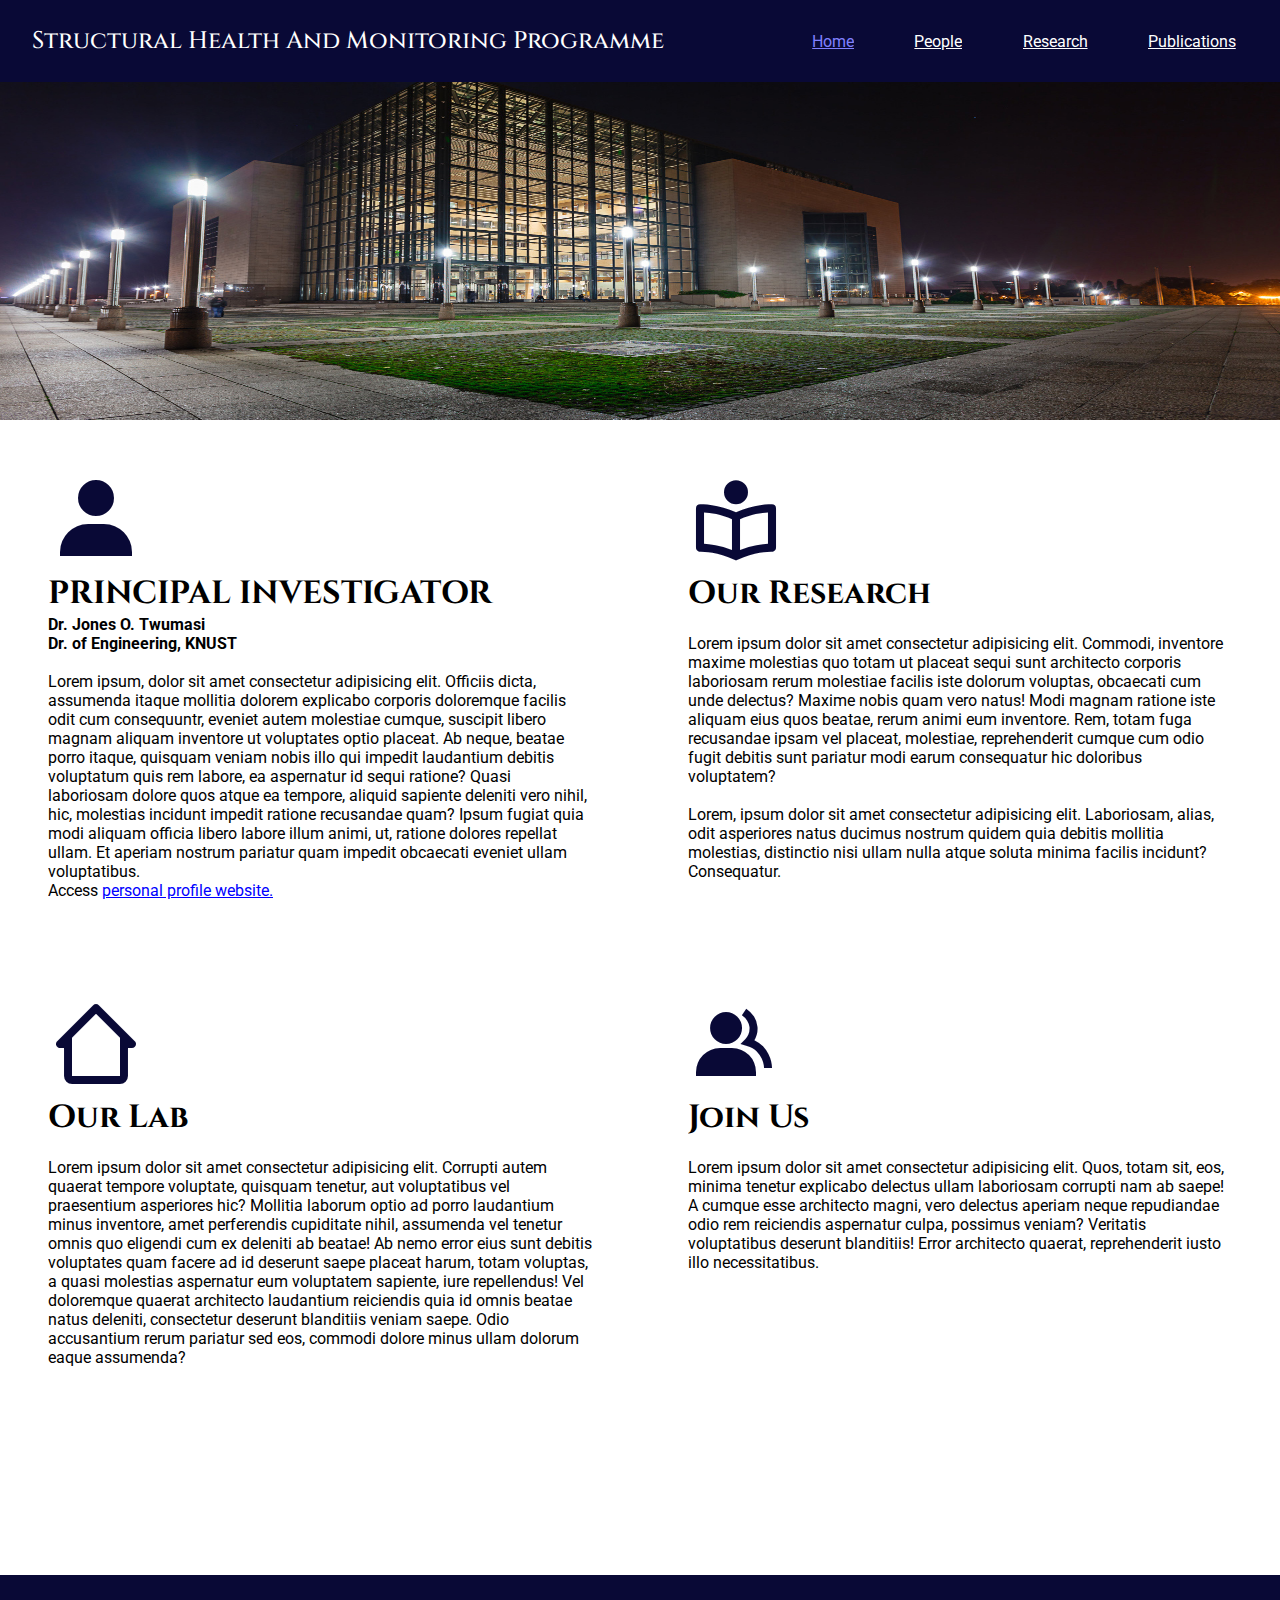
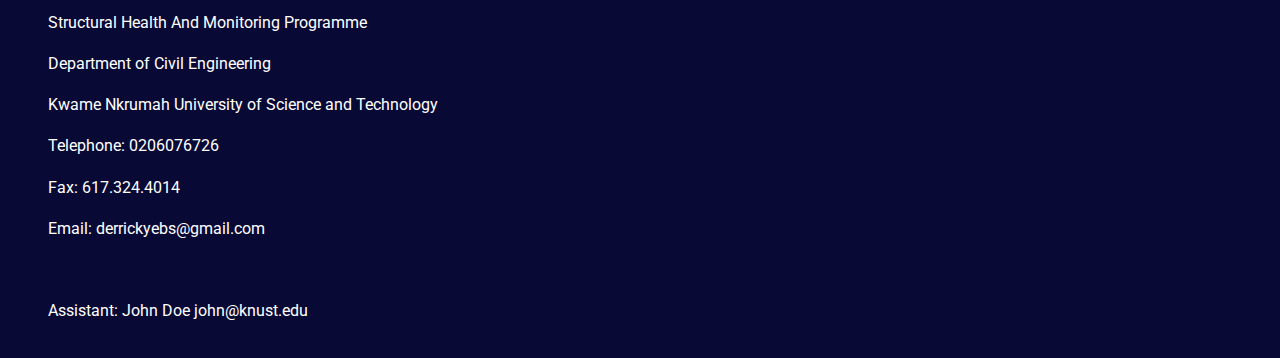
==== commit c351550b: "added css to other pages" ====
--- a/research/index.html
+++ b/research/index.html
@@ -80,16 +80,25 @@
     </main>
 
     <footer>
-        <div class="contact">
-            <p> Structural Health And Monitoring Programme</p>
-            <p>Department of Civil Engineering</p>
-            <p>Kwame Nkrumah University of Science and Technology</p>
-            <p>Telephone: 0206076726</p>
-            <p>Fax: 617.324.4014</p>
-            <p>Email: derrickyebs@gmail.com</p> <br>
-            <p>Assistant: John Doe john@knust.edu</p>
+        <div class="footer-container">
+            <div class="contact">
+                <p> Structural Health And Monitoring Programme</p>
+                <p>Department of Civil Engineering</p>
+                <p>Kwame Nkrumah University of Science and Technology</p>
+                <p>Telephone: 0206076726</p>
+                <p>Fax: 617.324.4014</p>
+                <p>Email: derrickyebs@gmail.com</p> <br>
+                <p>Assistant: John Doe john@knust.edu</p>
+            </div>
+            <div class="iframe">
+                <iframe width="560" height="315" src="https://www.youtube.com/embed/xYSsobLuG2I?si=lhE41vxXbyVFCYPl" 
+                 title="YouTube video player" frameborder="0" allow="accelerometer; autoplay; clipboard-write; encrypted-media; gyroscope; picture-in-picture; web-share" 
+                 referrerpolicy="strict-origin-when-cross-origin" allowfullscreen>
+                </iframe>
+    
+            </div>
         </div>
-        <div></div>
+       
     </footer>
     
 </body>
--- a/research/style.css
+++ b/research/style.css
@@ -98,13 +98,13 @@
     font-size: 6rem;
     color: rgb(9, 9, 54);
 }
-footer{
+.footer-container{
     /* height: 5rem; */
-    background-color: rgb(38, 38, 94);
+    background-color: rgb(9, 9, 54);
     color: white;
     padding: 2rem 3rem;
-    /* display: flex; */
-    /* flex-direction: column; */
+    display: flex;
+    flex-direction: row;
 }
 .contact{
     display: flex;
